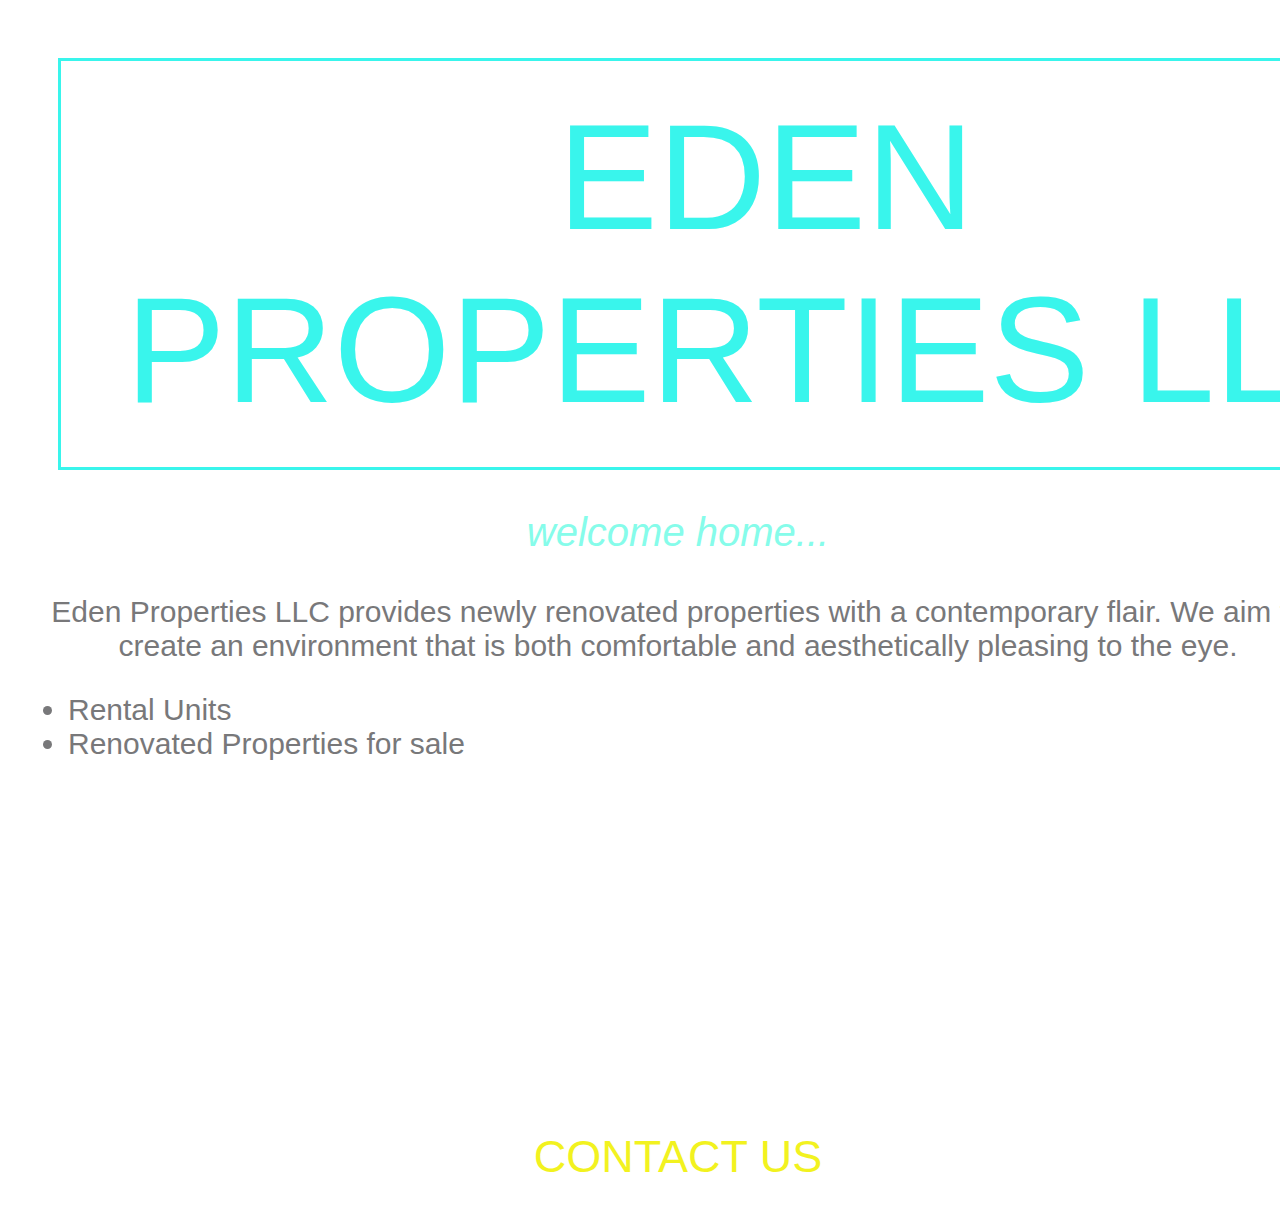
==== index.html @ 0a655ffe "Changed CSS folder name" ====
<!DOCTYPE html>
	<html>
	<head>
		<title>Eden Properties LLC</title>
		<link rel="stylesheet" type="text/css" href="css/main.css">
	</head>
	
	<body>
	<div class="wrapper">
		
		<h1 id="header">EDEN PROPERTIES LLC</h1>
		<h2 id="slogan">welcome home...
		</h2>

		<p id="main">Eden Properties LLC provides newly renovated properties with a contemporary flair. We aim to create an environment that is both comfortable and aesthetically pleasing to the eye. </p>

		<ul>
		<li>Rental Units</li>
		<li>Renovated Properties for sale</li>
		</ul>

		</p>
		<br>
		<br>
		<br>
		<br>
		<br>
		<br>
		<br>
		<br>
		<br>
		<br>

		<a href="mailto:danielletevans@gmail.com">Contact us</a>
		</div>

		</div>
		</body>
	</html>
---- css/main.css ----
body {
		background: url("../images/living room wide shot.jpg");
		background-size: cover;
		font-size: 30px;
		font-family: "Helvetica Neue", sans-serif;
		font-weight:200;
		text-decoration:none;
		text-align:center;
	}

		.wrapper	{
			width:1300px;
			margin:0 auto;
			padding:20px;
			text-align:center;
	}
	
		#header	{font-size:150px;
			font-weight:100;
			color: rgba(7,242,231,0.8);
			background: rgba(255,255,255,0.1);
			margin: 0;
			text-align:center;
			padding:30px;
			margin:30px;
			width:1350px;
			font-family: "Helvetica Neue", sans-serif;
			border-style:solid;
			}

		h2	{
			font-size:40px;
			color:#86fcea;
			font-weight:200;
			text-transform:lowercase;
			margin:0 auto;
			padding:10px;
			text-align:center;
	}

		p 	{
			margin:20 auto;
			text-align:center;
			color:#78787A;
	}

		#slogan	{
			font-style: italic;
			text-align:center;
	}

		ul	{
			text-align:left;
			margin:0 auto;
			text-indent:0px;
			text-align:left;
			color:#78787A;
		}
	
		a	{
			color:#F2F21F;
			text-decoration:none;
			font-size:45px;
			padding:20px;
			text-transform:uppercase;
		}

		a:hover	{
			font-size:45px;
			color:#F2F21F;
			border:#F2F21F solid 4px;
			text-decoration:none;
			padding:20px;
		}
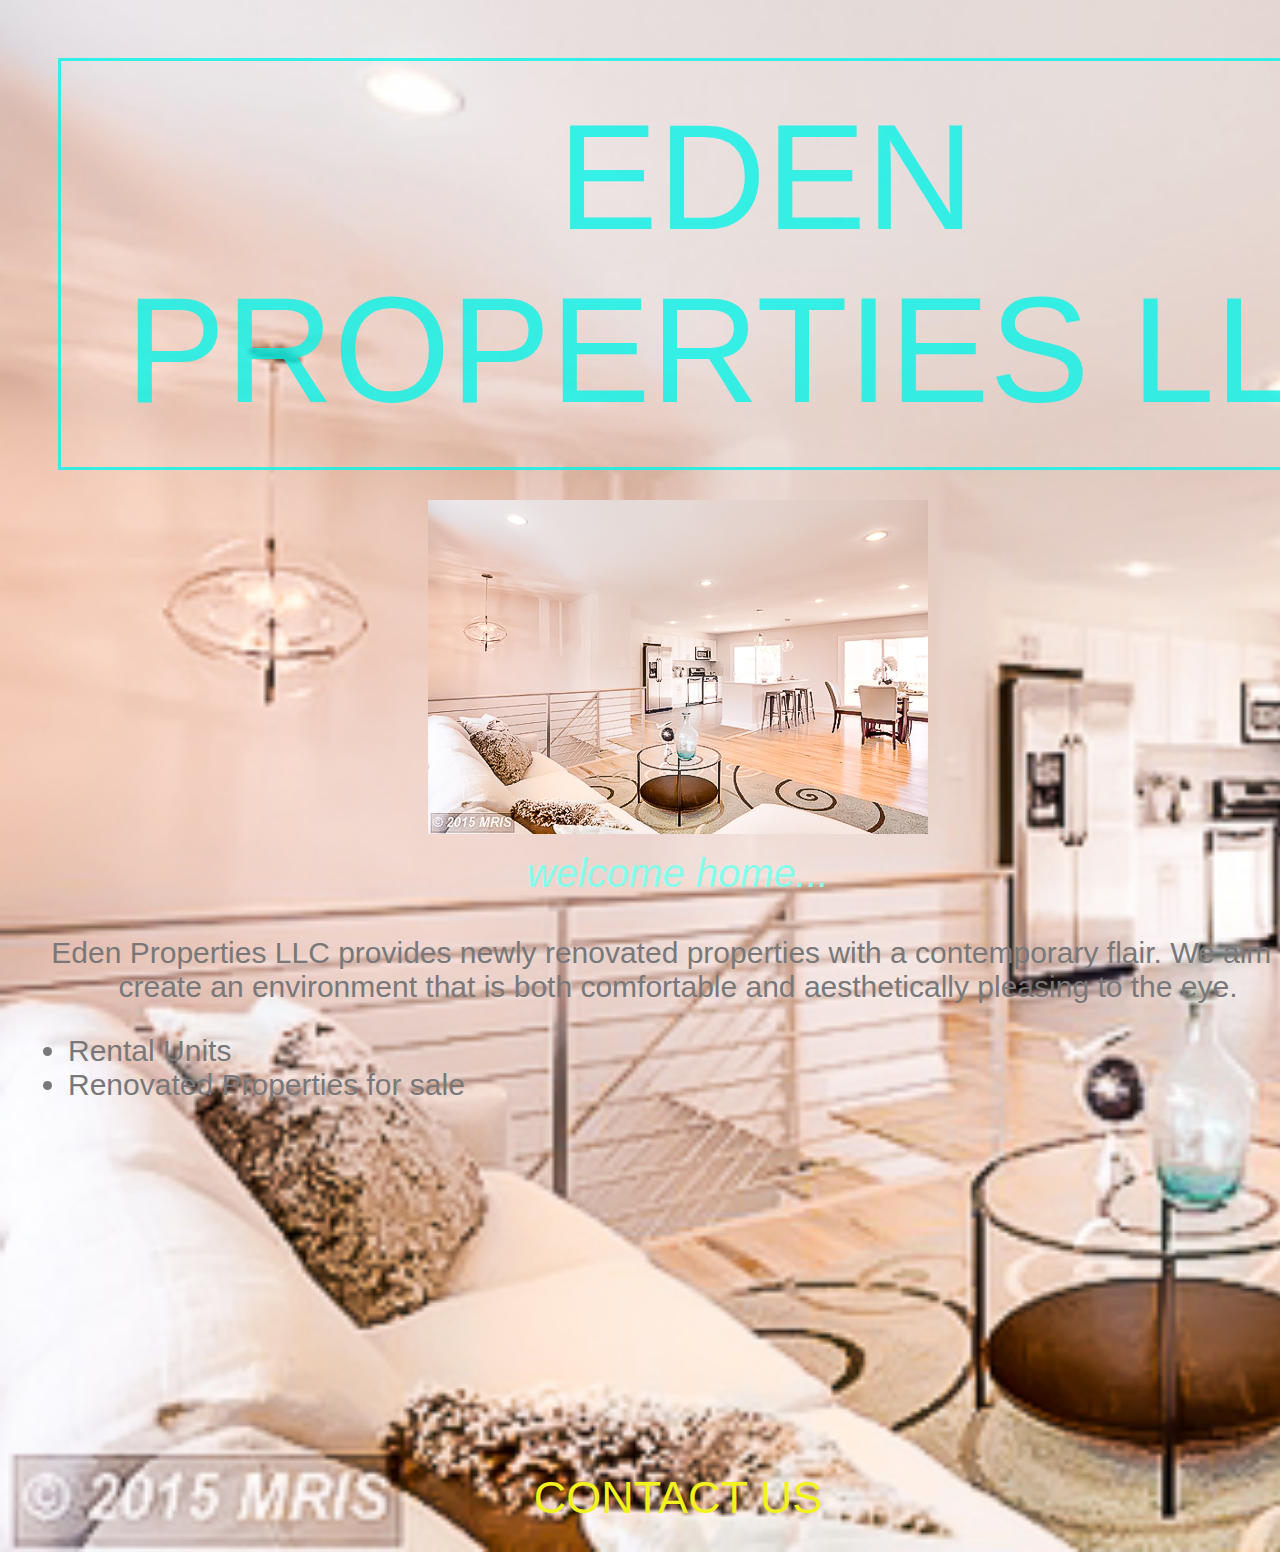
==== commit e2429cec: "Added URL into HTML page" ====
--- a/index.html
+++ b/index.html
@@ -9,6 +9,7 @@
 	<div class="wrapper">
 		
 		<h1 id="header">EDEN PROPERTIES LLC</h1>
+		<img src="images/livingroomwideshot.jpg" alt="Picture of Living Room" "alt="Living Room of House on the Market">
 		<h2 id="slogan">welcome home...
 		</h2>
 
--- a/css/main.css
+++ b/css/main.css
@@ -1,5 +1,5 @@
 	body {
-		background: url("../images/living room wide shot.jpg");
+		background: url("../images/livingroomwideshot.jpg");
 		background-size: cover;
 		font-size: 30px;
 		font-family: "Helvetica Neue", sans-serif;
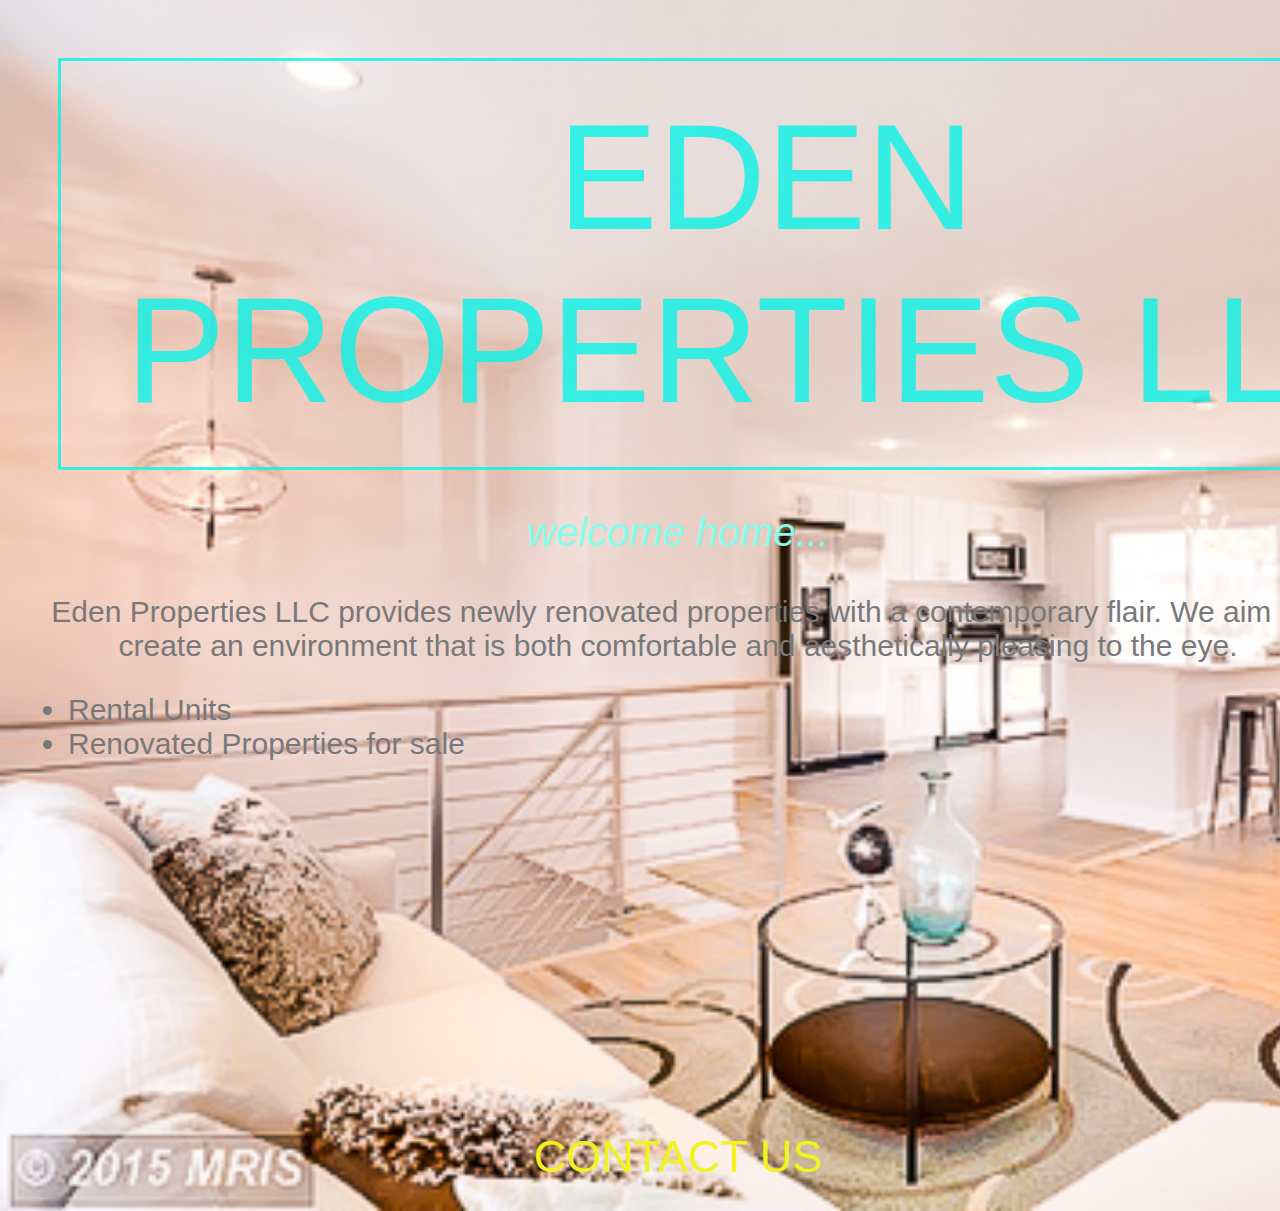
==== commit 119722cd: "Removed ing src from HTML page" ====
--- a/index.html
+++ b/index.html
@@ -9,7 +9,6 @@
 	<div class="wrapper">
 		
 		<h1 id="header">EDEN PROPERTIES LLC</h1>
-		<img src="images/livingroomwideshot.jpg" alt="Picture of Living Room" "alt="Living Room of House on the Market">
 		<h2 id="slogan">welcome home...
 		</h2>
 
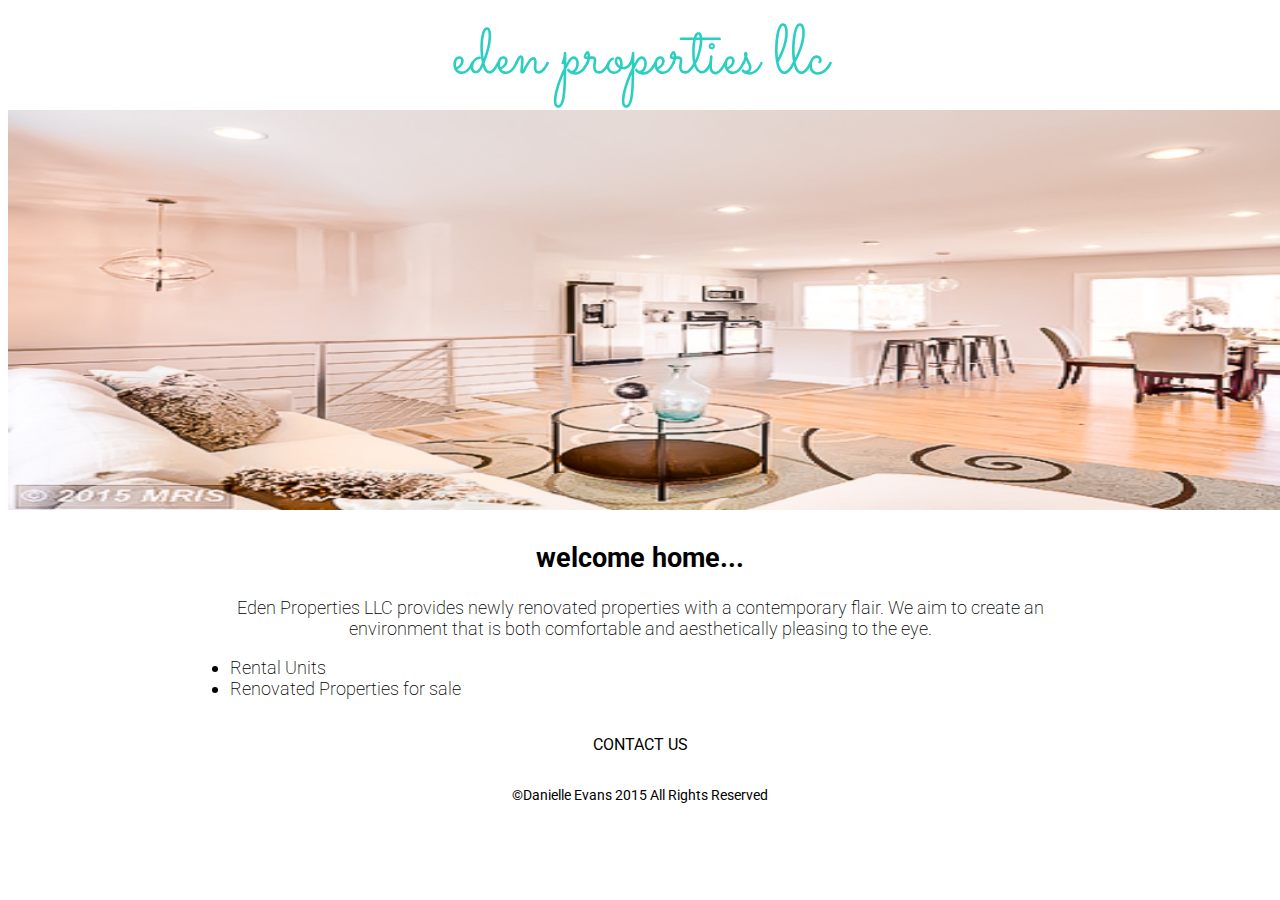
==== commit 2262c4f8: "font styling in css" ====
--- a/index.html
+++ b/index.html
@@ -1,39 +1,32 @@
 	<!DOCTYPE html>
 	<html>
-	<head>
+	<head class="header">
 		<title>Eden Properties LLC</title>
-		<link rel="stylesheet" type="text/css" href="css/main.css">
-	</head>
+		<link rel="stylesheet" type="text/css" href="css/styles.css">
+		<link href='http://fonts.googleapis.com/css?family=Sacramento' rel='stylesheet' type='text/css'>
+		<link href='http://fonts.googleapis.com/css?family=Roboto' rel='stylesheet' type='text/css'>
+		</head>
 	
 	<body>
-	<div class="wrapper">
+		<h1>Eden Properties LLC</h1>
+		<header class="image"></header>
 		
-		<h1 id="header">EDEN PROPERTIES LLC</h1>
-		<h2 id="slogan">welcome home...
-		</h2>
+		<div class="copy">
+		<h2 id="slogan">welcome home...</h2>
+		<p>Eden Properties LLC provides newly renovated properties with a contemporary flair. We aim to create an environment that is both comfortable and aesthetically pleasing to the eye.
 
-		<p id="main">Eden Properties LLC provides newly renovated properties with a contemporary flair. We aim to create an environment that is both comfortable and aesthetically pleasing to the eye. </p>
-
-		<ul>
+		<ul class="main">
 		<li>Rental Units</li>
 		<li>Renovated Properties for sale</li>
 		</ul>
+		</div>
+		</p>
 
-		</p>
+		<a href="mailto:danielletevans@gmail.com">Contact us</a>
+		
 		<br>
 		<br>
-		<br>
-		<br>
-		<br>
-		<br>
-		<br>
-		<br>
-		<br>
-		<br>
+		<p id="footer">&copy;Danielle Evans 2015 All Rights Reserved</p>
+		</body>
 
-		<a href="mailto:danielletevans@gmail.com">Contact us</a>
-		</div>
-
-		</div>
-		</body>
 	</html>
--- a/css/styles.css
+++ b/css/styles.css
@@ -0,0 +1,74 @@
+	body {
+		color:#000;
+		font-family: 'Roboto', sans-serif;
+		text-align:center;
+		}
+
+	h1 	{
+			margin:0px;
+			padding:0px;
+			font-size:70px;
+			font-weight:200;
+			color:#2bcfc2;
+			font-family: 'Sacramento', serif;
+			text-transform: lowercase;
+			text-align:center;
+			background:#fff;
+			width:100%;
+			height:100%;
+		}
+		header.image	{
+			background:url('../images/livingroom.jpg');
+			background-size:1300px 400px;
+			background-repeat: no-repeat;
+    		width: 1300px;
+    		height: 400px;
+		}
+	.copy	{
+		font-size:16px;
+		font-weight:800px;
+		text-align: center;
+		padding: 10px;
+		width: 900px;
+		background-color: rgba(255,255,255,0.6);
+		margin: auto;
+		font-family: 'Roboto', sans-serif;
+		color:#000;
+		font-size:18px;
+		font-weight:200;
+	}
+
+		ul.main	{
+			text-align:left;
+			margin:10px auto;
+			text-indent:0px;
+			text-align:left;
+			}
+	
+		img { display: block;
+    		margin-left:0px;
+   			margin-right:0px;
+			}
+
+		a	{
+			color:#000;
+			text-decoration:none;
+			font-size:16px;
+			padding:10px;
+			text-transform:uppercase;
+			font-family: 'Roboto', sans-serif;
+		}
+
+		a:hover	{
+			font-size:16px;
+			color:#000;
+			border:#000 solid 2px;
+			text-decoration:none;
+			padding:10px;
+			font-family: 'Roboto', sans-serif;
+		}
+		p#footer	{
+			font-size:14px;
+			font-family: 'Roboto', sans-serif;
+			color:#000;
+		}
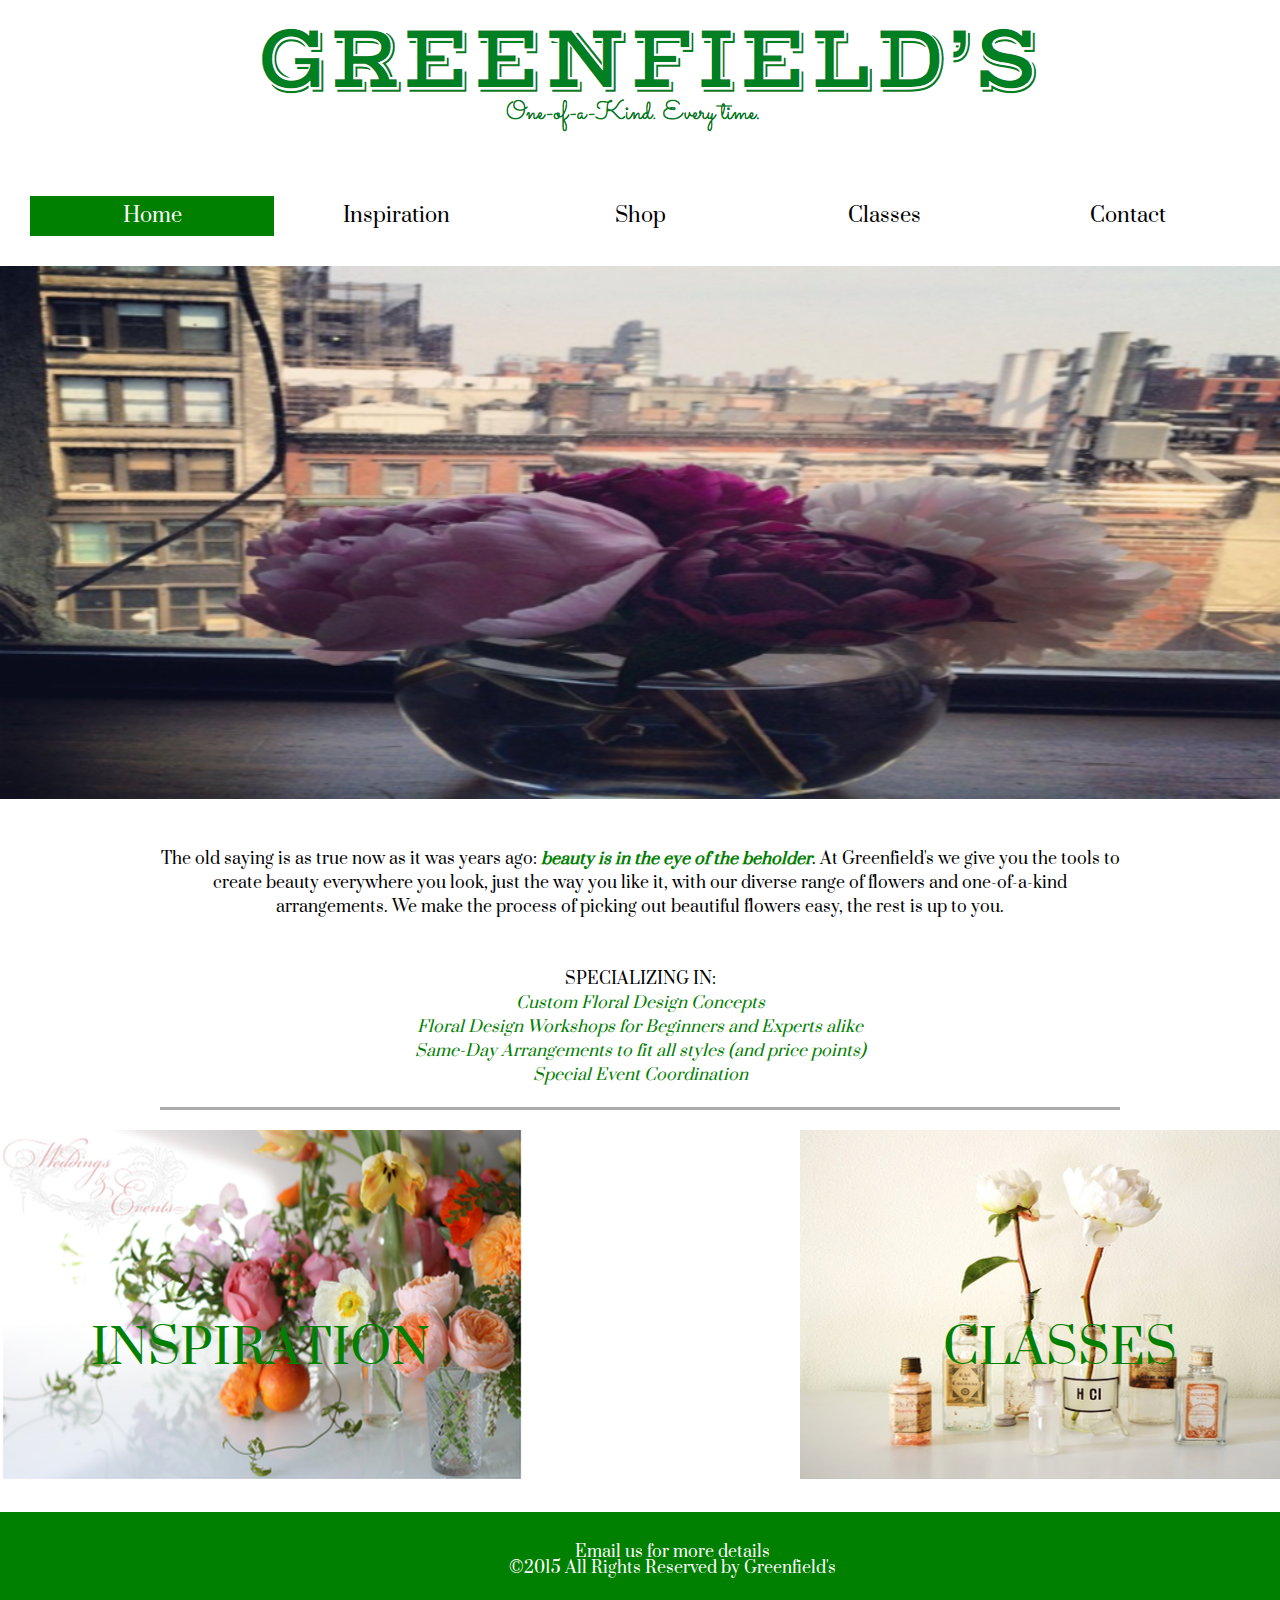
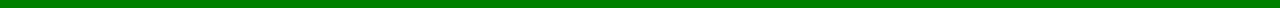
==== commit c2838b19: "unit 6 client project  - Greenfields" ====
--- a/index.html
+++ b/index.html
@@ -1,32 +1,76 @@
-	<!DOCTYPE html>
-	<html>
-	<head class="header">
-		<title>Eden Properties LLC</title>
+<!DOCTYPE html5>
+<html>
+	<head>
+		<title>Greenfield's Florist</title>
+		<link rel="stylesheet" type="text/css" href="css/reset.css">
 		<link rel="stylesheet" type="text/css" href="css/styles.css">
-		<link href='http://fonts.googleapis.com/css?family=Sacramento' rel='stylesheet' type='text/css'>
-		<link href='http://fonts.googleapis.com/css?family=Roboto' rel='stylesheet' type='text/css'>
-		</head>
+		<link href='http://fonts.googleapis.com/css?family=Prata' rel='stylesheet' type='text/css'>
+	</head>
+
+	<body>
+		<div="wrapper">
+			<header>
+				<h1>Greenfield's</h1>
+
+				<div class="left">
+				<a class="mainimage" href="index.html"><img src="images/greenfieldslogo.png" title="logo" alt="Greenfield's Logo"></a>
+				</div>
 	
-	<body>
-		<h1>Eden Properties LLC</h1>
-		<header class="image"></header>
-		
-		<div class="copy">
-		<h2 id="slogan">welcome home...</h2>
-		<p>Eden Properties LLC provides newly renovated properties with a contemporary flair. We aim to create an environment that is both comfortable and aesthetically pleasing to the eye.
+				<nav>
+					<ul>
+						<li><a href="index.html" class="on">Home</a></li>
+						<li><a href="inspiration.html">Inspiration</a></li>
+						<li><a href="shop.html">Shop</a></li>
+						<li><a href="classes.html">Classes</a></li>
+						<li><a href="contact.html">Contact</a></li>
+					</ul>
+				</nav>
+				</header>
+				<br>
+				<div class="image1">
+				<img src="images/flowerheader1.png" alt="bouquet in vase" title="Greenfield's Floral Bouquet">
+				</div>
+				<br>
+			
 
-		<ul class="main">
-		<li>Rental Units</li>
-		<li>Renovated Properties for sale</li>
-		</ul>
+			<div class="content">
+			
+				<p>
+				The old saying is as true now as it was years ago: <span class="italics">beauty is in the eye of the beholder</span>. At Greenfield's we give you the tools to create beauty everywhere you look, just the way you like it, with our diverse range of flowers and one-of-a-kind arrangements. We make the process of picking out beautiful flowers easy, the rest is up to you.
+				</p>
+				<br>
+				<br>
+				<p>
+				SPECIALIZING IN:
+				</p>
+				<ul class="services">
+					<li>Custom Floral Design Concepts</li>
+					<li>Floral Design Workshops for Beginners and Experts alike</li>
+					<li>Same-Day Arrangements to fit all styles (and price points)</li>
+					<li>Special Event Coordination</li>
+				</ul>
+			</div>
+
+			<div class="links">
+				<div class="column1">
+					<a href="inspiration.html">
+					<img class="floral" src="images/floralbouquet.png">
+						<h2>INSPIRATION</h2></a>
+					</a>
+				</div>
+
+				<div class="column2">
+					<a href="classes.html"><img class="floral" src="images/flowers.png" />
+						<h2>CLASSES</h2></a>
+				</div>
+			</div>
+
+			<footer>
+				<p><a href="mailto:Suzanne.Cadden@gmail.com?Subject=Greenfield's sounds great, tell me more!">Email us</a> for more details</p>
+				<p>&copy;2015 All Rights Reserved by Greenfield's</p>
+			</footer>
+			
 		</div>
-		</p>
 
-		<a href="mailto:danielletevans@gmail.com">Contact us</a>
-		
-		<br>
-		<br>
-		<p id="footer">&copy;Danielle Evans 2015 All Rights Reserved</p>
-		</body>
-
-	</html>
+</body>
+</html>--- a/css/styles.css
+++ b/css/styles.css
@@ -1,74 +1,233 @@
-	body {
-		color:#000;
-		font-family: 'Roboto', sans-serif;
-		text-align:center;
-		}
-
-	h1 	{
-			margin:0px;
-			padding:0px;
-			font-size:70px;
-			font-weight:200;
-			color:#2bcfc2;
-			font-family: 'Sacramento', serif;
-			text-transform: lowercase;
-			text-align:center;
-			background:#fff;
-			width:100%;
-			height:100%;
-		}
-		header.image	{
-			background:url('../images/livingroom.jpg');
-			background-size:1300px 400px;
-			background-repeat: no-repeat;
-    		width: 1300px;
-    		height: 400px;
-		}
-	.copy	{
-		font-size:16px;
-		font-weight:800px;
-		text-align: center;
-		padding: 10px;
-		width: 900px;
-		background-color: rgba(255,255,255,0.6);
-		margin: auto;
-		font-family: 'Roboto', sans-serif;
-		color:#000;
-		font-size:18px;
-		font-weight:200;
-	}
-
-		ul.main	{
-			text-align:left;
-			margin:10px auto;
-			text-indent:0px;
-			text-align:left;
-			}
+*	{
+	margin: 0;
+	padding: 0;
+}
+
+.wrapper	{
+	width: 960px;
+	max-width: 960px;
+	margin:0 auto;
+	padding:0;
+}
+
+body	{
+	background-color: #fff;
+}
+
+header	{
 	
-		img { display: block;
-    		margin-left:0px;
-   			margin-right:0px;
-			}
-
-		a	{
-			color:#000;
-			text-decoration:none;
-			font-size:16px;
-			padding:10px;
-			text-transform:uppercase;
-			font-family: 'Roboto', sans-serif;
-		}
-
-		a:hover	{
-			font-size:16px;
-			color:#000;
-			border:#000 solid 2px;
-			text-decoration:none;
-			padding:10px;
-			font-family: 'Roboto', sans-serif;
-		}
-		p#footer	{
-			font-size:14px;
-			font-family: 'Roboto', sans-serif;
-			color:#000;
-		}
+}
+
+h1	{
+	text-indent: -9999px;
+}
+
+.left	{
+	text-align:center;
+}
+
+a.mainimage	{
+	clear:both;
+	background: center;
+	margin:0 auto;
+}
+
+nav	{
+	/*clear: both */
+	width:100%;
+	background-color:#fff;
+	font-family: 'Prata', serif;
+	font-size: 1.25em;
+	padding:1.5em;
+	display:inline-block;
+	margin:auto;
+	float: left;
+
+}
+
+nav a	{
+	background-color:#fff;
+	color:#000;
+	text-decoration: none;
+	text-align:center;
+	display:block;
+	padding:10 10;
+	width: 17.5%;
+	float: left;
+}
+
+nav a:hover	{
+	background-color:green;
+	color:#fff;
+	padding:10 10;
+}
+
+a.on	{
+	background-color:green;
+	color:#fff;
+	padding:10 10;
+}
+
+.image1	img {
+	width: 100%;
+	display: block;
+	margin: 0 auto;
+	padding:0;
+	max-width:100%;
+}
+
+.content	{
+	clear:both;
+	font-family: 'Prata', serif;
+	padding:0;
+	margin: 0 auto;
+	line-height:1.5em;
+	width:960px;
+	text-align:center;
+	display:block;
+	margin:2em auto;
+	font-weight:400;
+	border-bottom: solid #aaa;
+	margin-bottom: 20px;
+	padding-bottom: 20px;
+}
+
+.italics	{
+	font-style:italic;
+	font-weight:700;
+	color:green;
+}
+
+.services 	{
+	font-style:italic;
+	color:green;
+}
+
+div.links	{
+	width:100%;
+}
+
+.column1	{
+	float:left;
+	display:block;
+	width:480px;
+	margin:0 0 2em 0;
+	max-width: 480px;
+	height:350px;
+	position:relative;
+}
+
+h2	{
+	position:absolute;
+	top:50%;
+	left:0;
+	width:100%;
+	color: green;
+	font-family: 'Prata', serif;
+	text-decoration: none;
+	text-align: center;
+	padding: 20;
+	font-size:3em;
+}
+
+.floral:hover	{
+	opacity:.3;
+}
+
+.column2	{
+	position: relative;
+	float: right;
+	display:block;
+	width:480px;
+	margin:0 0 2em 0;
+	max-width:480px;
+}
+
+footer	{
+	color: #fff;
+	clear:both;
+	background-color:green;
+	display:block;
+	width:100%;
+	padding:2em;
+	margin:0;
+	text-align:center;
+	font-family: 'Prata', serif;
+	font-size: 1em;
+}
+
+footer a 	{
+	text-decoration: none;
+	color: #fff;
+}
+footer a:hover	{
+	color:#aaa;
+}
+
+.inspirationpics	{
+	width:100%;
+}
+
+.pictures	{
+	width:960px;
+}
+
+.number1	{
+	width:320px;
+	float:left;
+	padding:0;
+}
+
+.number2	{
+	width:320px;
+	float:left;
+	padding:0;
+}
+
+.number3	{
+	width:320px;
+	float:left;
+	padding:0;
+}
+.pictures2	{
+	width:960px;
+}
+
+.number4	{
+	width:320px;
+	float:left;
+	padding:0;
+}
+
+.number5	{
+	width:320px;
+	float:left;
+	padding:0;
+}
+
+.number6	{
+	width:320px;
+	float:left;
+	padding:0;
+}
+.pictures3	{
+	width:960px;
+}
+
+.number7	{
+	width:320px;
+	float:left;
+	padding:0;
+}
+
+.number8	{
+	width:320px;
+	float:left;
+	padding:0;
+}
+
+.number9	{
+	width:320px;
+	float:left;
+	padding:0;
+}
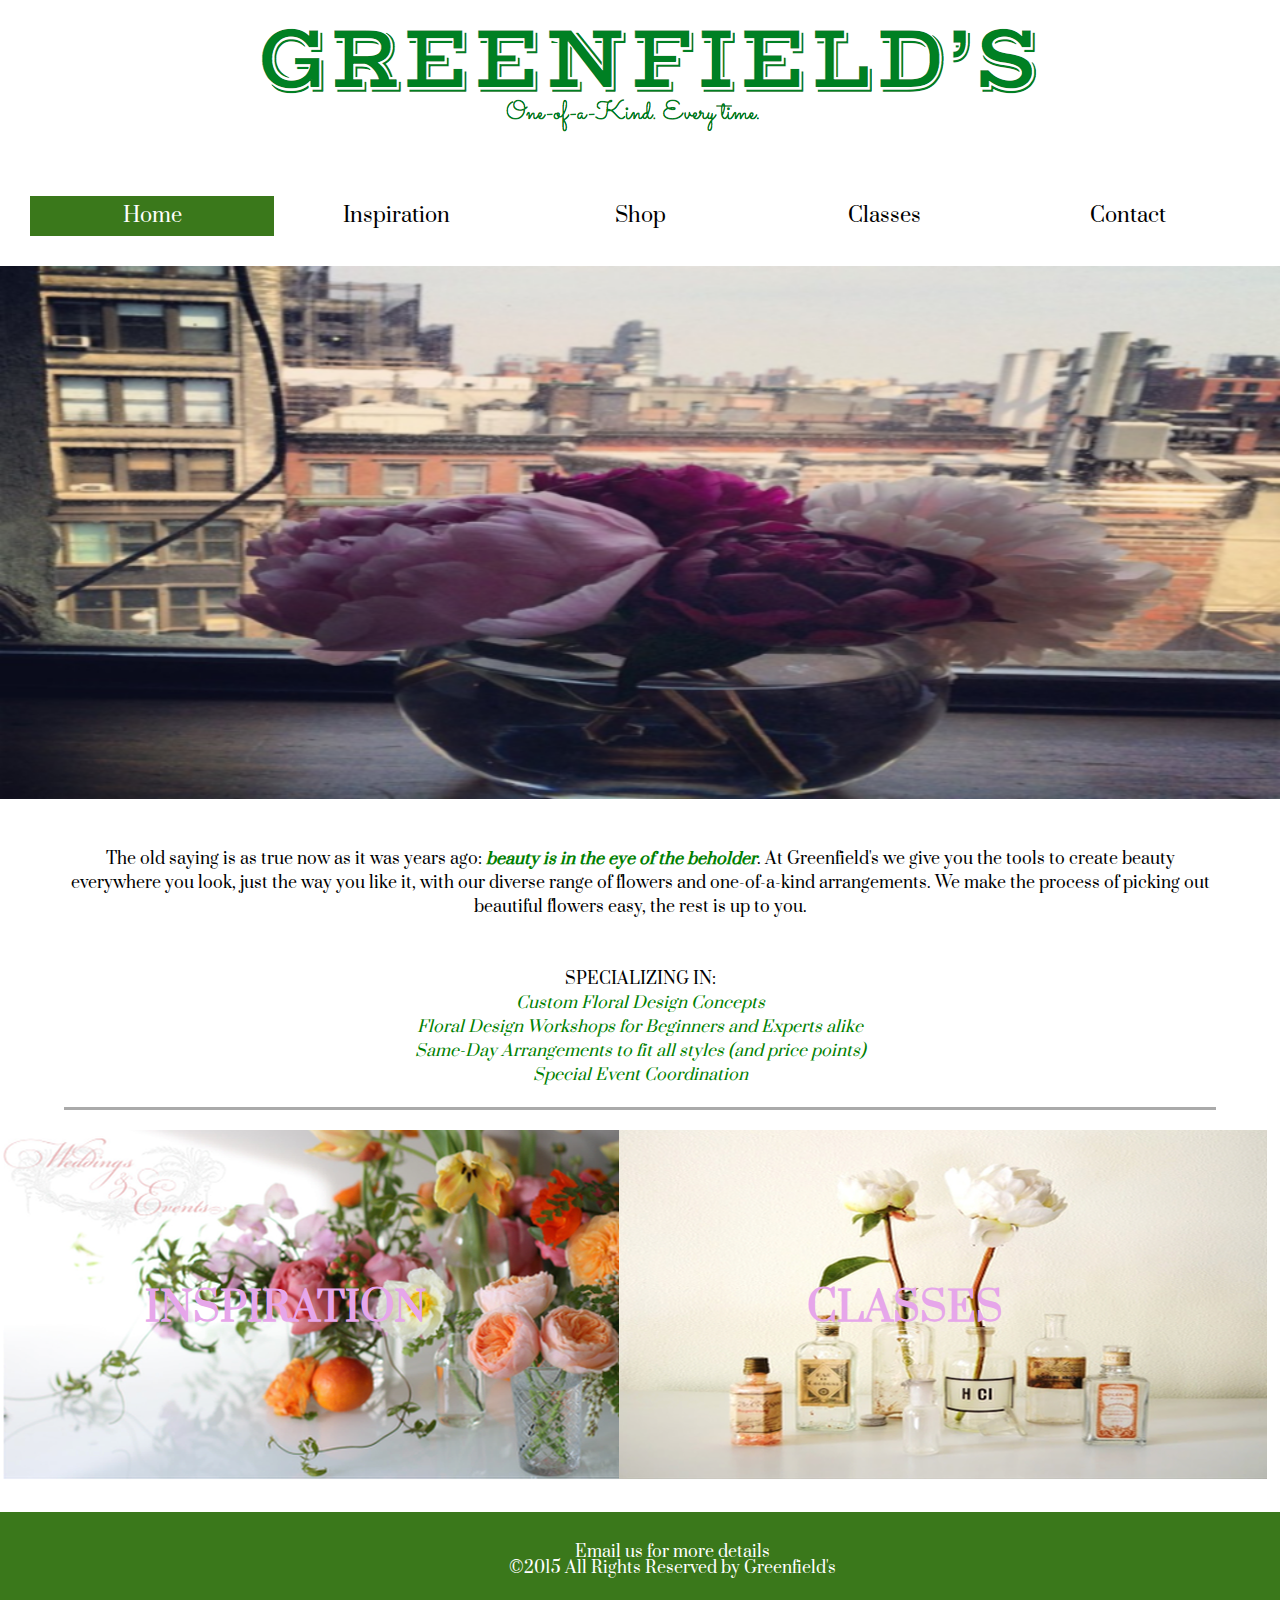
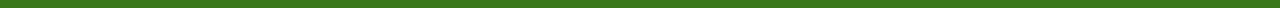
==== commit bb58d7b5: "tweaked css stylings" ====
--- a/index.html
+++ b/index.html
@@ -7,7 +7,7 @@
 		<link href='http://fonts.googleapis.com/css?family=Prata' rel='stylesheet' type='text/css'>
 	</head>
 
-	<body>
+	<body id="home">
 		<div="wrapper">
 			<header>
 				<h1>Greenfield's</h1>
--- a/css/styles.css
+++ b/css/styles.css
@@ -4,7 +4,7 @@
 }
 
 .wrapper	{
-	width: 960px;
+	width: 100%;
 	max-width: 960px;
 	margin:0 auto;
 	padding:0;
@@ -12,10 +12,6 @@
 
 body	{
 	background-color: #fff;
-}
-
-header	{
-	
 }
 
 h1	{
@@ -57,13 +53,14 @@
 }
 
 nav a:hover	{
-	background-color:green;
+	background-color:#3a781b;
 	color:#fff;
 	padding:10 10;
 }
 
+
 a.on	{
-	background-color:green;
+	background-color:#3a781b;
 	color:#fff;
 	padding:10 10;
 }
@@ -82,12 +79,13 @@
 	padding:0;
 	margin: 0 auto;
 	line-height:1.5em;
-	width:960px;
+	width:90%;
 	text-align:center;
 	display:block;
 	margin:2em auto;
 	font-weight:400;
 	border-bottom: solid #aaa;
+	border-length: 1200px;
 	margin-bottom: 20px;
 	padding-bottom: 20px;
 }
@@ -103,50 +101,55 @@
 	color:green;
 }
 
-div.links	{
-	width:100%;
+.links	{
+	width:93%;
 }
 
 .column1	{
-	float:left;
-	display:block;
-	width:480px;
+	position:relative;
+	float:left;
+	display:block;
+	width:48%;
 	margin:0 0 2em 0;
-	max-width: 480px;
-	height:350px;
-	position:relative;
-}
-
-h2	{
-	position:absolute;
-	top:50%;
-	left:0;
-	width:100%;
-	color: green;
-	font-family: 'Prata', serif;
-	text-decoration: none;
-	text-align: center;
-	padding: 20;
-	font-size:3em;
-}
-
-.floral:hover	{
-	opacity:.3;
+	background-color: #fff;
+    opacity: 1;
+    filter: alpha(opacity=90);
 }
 
 .column2	{
 	position: relative;
 	float: right;
 	display:block;
-	width:480px;
+	width:48%;
 	margin:0 0 2em 0;
-	max-width:480px;
+	background-color: #fff;
+    opacity: 1;
+    filter: alpha(opacity=90);
+}
+
+h2	{
+	position:absolute;
+	top:45%;
+	left:0;
+	right:0;
+	width:100%;
+	color: #e6a6ea;
+	font-family: 'Prata', serif;
+	display: table;
+	text-align: center;
+	font-size:2.5em;
+	font-weight:900;
+}
+
+.floral:hover	{
+	opacity:.3;
+	background-color: #aaa;
 }
 
 footer	{
 	color: #fff;
 	clear:both;
-	background-color:green;
+	background-color:#3a781b;
 	display:block;
 	width:100%;
 	padding:2em;
@@ -161,73 +164,101 @@
 	color: #fff;
 }
 footer a:hover	{
-	color:#aaa;
+	color:#e6a6ea;
 }
 
 .inspirationpics	{
-	width:100%;
+	width:1200px;
+	clear:both;
+	display:block;
+	margin:30 auto;
+	padding:0 30;
+}
+
+.number1:hover, 
+.number2:hover, 
+.number3:hover, 
+.number4:hover,
+.number5:hover,
+.number6:hover,
+.number7:hover,
+.number8:hover,
+.number9:hover	{
+	opacity:.3;
+	background-color: #aaa;
 }
 
 .pictures	{
-	width:960px;
+	width:1176px;
 }
 
 .number1	{
-	width:320px;
+	width:392px;
 	float:left;
 	padding:0;
 }
 
 .number2	{
-	width:320px;
+	width:392px;
 	float:left;
 	padding:0;
 }
 
 .number3	{
-	width:320px;
+	width:392px;
 	float:left;
 	padding:0;
 }
 .pictures2	{
-	width:960px;
+	width:1176px;
 }
 
 .number4	{
-	width:320px;
+	width:392px;
 	float:left;
 	padding:0;
 }
 
 .number5	{
-	width:320px;
+	width:392px;
 	float:left;
 	padding:0;
 }
 
 .number6	{
-	width:320px;
+	width:392px;
 	float:left;
 	padding:0;
 }
 .pictures3	{
-	width:960px;
+	width:1176px;
 }
 
 .number7	{
-	width:320px;
+	width:392px;
 	float:left;
 	padding:0;
 }
 
 .number8	{
-	width:320px;
+	width:392px;
 	float:left;
 	padding:0;
 }
 
 .number9	{
-	width:320px;
-	float:left;
-	padding:0;
-}
+	width:392px;
+	float:left;
+	padding:0;
+}
+
+.copy	{
+	clear:both;
+	width:950px;
+	text-align:center;
+	display:block;
+	padding: 20;
+	margin: 20;
+	line-height:1.5em;
+	margin:10 auto;
+}
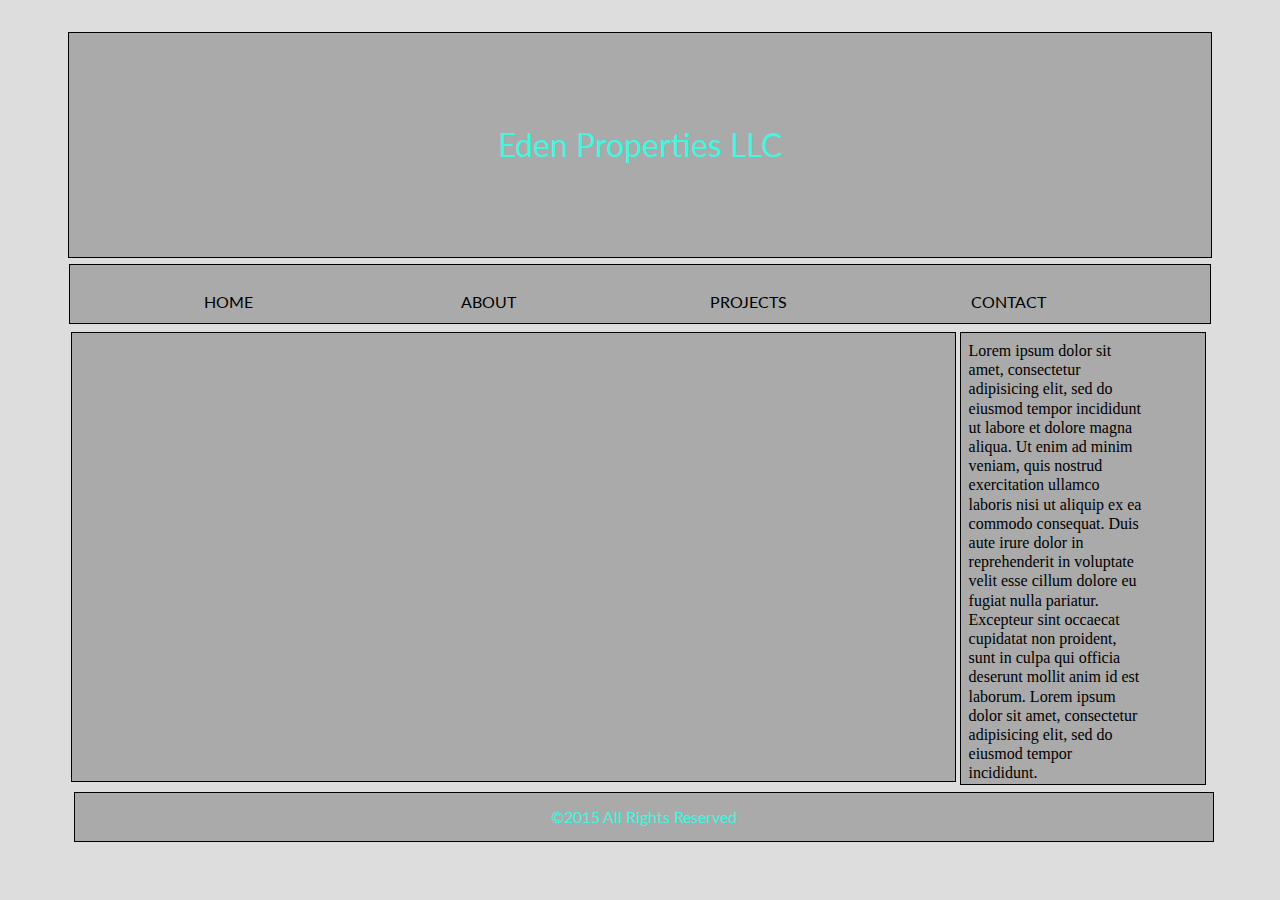
==== commit cb23a7c1: "unit7 wireframes and code" ====
--- a/index.html
+++ b/index.html
@@ -1,76 +1,73 @@
 <!DOCTYPE html5>
 <html>
-	<head>
-		<title>Greenfield's Florist</title>
-		<link rel="stylesheet" type="text/css" href="css/reset.css">
-		<link rel="stylesheet" type="text/css" href="css/styles.css">
-		<link href='http://fonts.googleapis.com/css?family=Prata' rel='stylesheet' type='text/css'>
-	</head>
 
-	<body id="home">
-		<div="wrapper">
-			<header>
-				<h1>Greenfield's</h1>
+<head>
+	<title>EDEN PROPERTIES LLC</title>
+	<link rel="stylesheet" type="text/css" href="css/styles.css">
+	<link rel="stylesheet" type="text/css" href="css/reset.css">
+	<link href='http://fonts.googleapis.com/css?family=Lato:100,300,400,700,900,100italic,300italic,400italic,700italic,900italic' rel='stylesheet' type='text/css'>
+</head>
 
-				<div class="left">
-				<a class="mainimage" href="index.html"><img src="images/greenfieldslogo.png" title="logo" alt="Greenfield's Logo"></a>
-				</div>
-	
-				<nav>
-					<ul>
-						<li><a href="index.html" class="on">Home</a></li>
-						<li><a href="inspiration.html">Inspiration</a></li>
-						<li><a href="shop.html">Shop</a></li>
-						<li><a href="classes.html">Classes</a></li>
-						<li><a href="contact.html">Contact</a></li>
-					</ul>
-				</nav>
-				</header>
-				<br>
-				<div class="image1">
-				<img src="images/flowerheader1.png" alt="bouquet in vase" title="Greenfield's Floral Bouquet">
-				</div>
-				<br>
-			
+<body>
+	<div class="wrapper">
+		<div class="header">
+			<div class="h1">Eden Properties LLC</div>
+		</div>
+		<div class="nav">
+			<ul>
+				<li>HOME</li>
+				<li>ABOUT</li>
+				<li>PROJECTS</li>
+				<li>CONTACT</li>
+			</ul>
+		</div>
 
+		<div class="main">
 			<div class="content">
-			
-				<p>
-				The old saying is as true now as it was years ago: <span class="italics">beauty is in the eye of the beholder</span>. At Greenfield's we give you the tools to create beauty everywhere you look, just the way you like it, with our diverse range of flowers and one-of-a-kind arrangements. We make the process of picking out beautiful flowers easy, the rest is up to you.
-				</p>
-				<br>
-				<br>
-				<p>
-				SPECIALIZING IN:
-				</p>
-				<ul class="services">
-					<li>Custom Floral Design Concepts</li>
-					<li>Floral Design Workshops for Beginners and Experts alike</li>
-					<li>Same-Day Arrangements to fit all styles (and price points)</li>
-					<li>Special Event Coordination</li>
-				</ul>
-			</div>
+			<br>
+			<br>
+			<br>
+			<br>
+			<br>
+			<br>
+			<br>
+			<br>
+			<br>
+			<br>
+			<br>
+			<br>
+			<br>
+			<br>
+			<br>
+			<br>
+			<br>
+			<br>
+			<br>
+			<br>
+			<br>
+			<br>
+			<br>
+			<br>
+			<br>
+			<br>
+			<br>
+			</p>
+		</div>
 
-			<div class="links">
-				<div class="column1">
-					<a href="inspiration.html">
-					<img class="floral" src="images/floralbouquet.png">
-						<h2>INSPIRATION</h2></a>
-					</a>
-				</div>
+		<div class="aside"><p>Lorem ipsum dolor sit amet, consectetur adipisicing elit, sed do eiusmod
+		tempor incididunt ut labore et dolore magna aliqua. Ut enim ad minim veniam,
+		quis nostrud exercitation ullamco laboris nisi ut aliquip ex ea commodo
+		consequat. Duis aute irure dolor in reprehenderit in voluptate velit esse
+		cillum dolore eu fugiat nulla pariatur. Excepteur sint occaecat cupidatat non
+		proident, sunt in culpa qui officia deserunt mollit anim id est laborum.
+		Lorem ipsum dolor sit amet, consectetur adipisicing elit, sed do eiusmod
+		tempor incididunt.
+		</p>
+		</div>
+		</div>
 
-				<div class="column2">
-					<a href="classes.html"><img class="floral" src="images/flowers.png" />
-						<h2>CLASSES</h2></a>
-				</div>
-			</div>
-
-			<footer>
-				<p><a href="mailto:Suzanne.Cadden@gmail.com?Subject=Greenfield's sounds great, tell me more!">Email us</a> for more details</p>
-				<p>&copy;2015 All Rights Reserved by Greenfield's</p>
-			</footer>
-			
-		</div>
+		<div class="footer">&copy;2015 All Rights Reserved</div>
+	</div>
 
 </body>
 </html>--- a/css/styles.css
+++ b/css/styles.css
@@ -1,264 +1,97 @@
-*	{
-	margin: 0;
-	padding: 0;
+body	{
+	background-color: #ddd;
+	font-size:100%;
 }
 
 .wrapper	{
-	width: 100%;
-	max-width: 960px;
-	margin:0 auto;
-	padding:0;
+	width:91%;
+	margin: 2em auto;
 }
 
-body	{
-	background-color: #fff;
+.header	{
+	display: block;
+	width: 87%;
+	background-color: #aaa;
+	border:.05em solid #000;
+	margin: .2em auto;
+	padding: 2em;
+	font-family: 'Lato', sans-serif;
+	font-size: 2em;
 }
 
-h1	{
-	text-indent: -9999px;
+.h1	{
+	display: block;
+	text-align: center;
+	color: #43f6e0;
+	padding: 1em;
+	
 }
 
-.left	{
-	text-align:center;
+.nav	{
+	display: block;
+	width: 93%;
+	border: .1em solid black;
+	padding: 1.8em;
+	background-color: #aaa;
+	font-family: 'Lato', sans-serif;
+	margin: .2em auto;
 }
 
-a.mainimage	{
-	clear:both;
-	background: center;
-	margin:0 auto;
+li	{
+	width: 24%;
+	display: block;
+	float: left;
+	background-color: #aaa;
+	padding: 2em;
+	text-align: center;
 }
 
-nav	{
-	/*clear: both */
-	width:100%;
-	background-color:#fff;
-	font-family: 'Prata', serif;
-	font-size: 1.25em;
-	padding:1.5em;
-	display:inline-block;
-	margin:auto;
-	float: left;
-
-}
-
-nav a	{
-	background-color:#fff;
-	color:#000;
-	text-decoration: none;
-	text-align:center;
-	display:block;
-	padding:10 10;
-	width: 17.5%;
-	float: left;
-}
-
-nav a:hover	{
-	background-color:#3a781b;
-	color:#fff;
-	padding:10 10;
-}
-
-
-a.on	{
-	background-color:#3a781b;
-	color:#fff;
-	padding:10 10;
-}
-
-.image1	img {
-	width: 100%;
-	display: block;
-	margin: 0 auto;
-	padding:0;
-	max-width:100%;
+.main	{
+	clear: both;
+	width: 98%;
+	margin: .1 auto;
+	padding: .2em;
 }
 
 .content	{
-	clear:both;
-	font-family: 'Prata', serif;
-	padding:0;
-	margin: 0 auto;
-	line-height:1.5em;
-	width:90%;
-	text-align:center;
-	display:block;
-	margin:2em auto;
-	font-weight:400;
-	border-bottom: solid #aaa;
-	border-length: 1200px;
-	margin-bottom: 20px;
-	padding-bottom: 20px;
+	width: 76%;
+	float: left;
+	border: .1em solid #000;
+	padding: .5em;
+	background-color: #aaa;
+	margin: .1em .1em .1em .1em;
 }
 
-.italics	{
-	font-style:italic;
-	font-weight:700;
-	color:green;
+img src	{
+	width:20%;
 }
 
-.services 	{
-	font-style:italic;
-	color:green;
+.aside	{
+	width:20%;
+	float: left;
+	border: .1em solid #000;
+	padding: .5em .5em .1em .5em;
+	background-color: #aaa;
+	margin: .1em .1em .4em .1em;
+	line-height:1.2em;
 }
 
-.links	{
-	width:93%;
-}
-
-.column1	{
-	position:relative;
-	float:left;
-	display:block;
-	width:48%;
-	margin:0 0 2em 0;
-	background-color: #fff;
-    opacity: 1;
-    filter: alpha(opacity=90);
-}
-
-.column2	{
-	position: relative;
-	float: right;
-	display:block;
-	width:48%;
-	margin:0 0 2em 0;
-	background-color: #fff;
-    opacity: 1;
-    filter: alpha(opacity=90);
-}
-
-h2	{
-	position:absolute;
-	top:45%;
-	left:0;
-	right:0;
-	width:100%;
-	color: #e6a6ea;
-	font-family: 'Prata', serif;
-	display: table;
-	text-align: center;
-	font-size:2.5em;
-	font-weight:900;
-}
-
-.floral:hover	{
-	opacity:.3;
+p	{
+	width:76%;
+	font-family: 'Lato', sans-serif;
+	padding: 0;
 	background-color: #aaa;
 }
 
-footer	{
-	color: #fff;
-	clear:both;
-	background-color:#3a781b;
-	display:block;
-	width:100%;
-	padding:2em;
-	margin:0;
-	text-align:center;
-	font-family: 'Prata', serif;
-	font-size: 1em;
-}
-
-footer a 	{
-	text-decoration: none;
-	color: #fff;
-}
-footer a:hover	{
-	color:#e6a6ea;
-}
-
-.inspirationpics	{
-	width:1200px;
-	clear:both;
-	display:block;
-	margin:30 auto;
-	padding:0 30;
-}
-
-.number1:hover, 
-.number2:hover, 
-.number3:hover, 
-.number4:hover,
-.number5:hover,
-.number6:hover,
-.number7:hover,
-.number8:hover,
-.number9:hover	{
-	opacity:.3;
+.footer	{
+	clear: both;
+	width:95%;
+	text-align: center;
+	border:.1em solid #000;
 	background-color: #aaa;
-}
-
-.pictures	{
-	width:1176px;
-}
-
-.number1	{
-	width:392px;
-	float:left;
-	padding:0;
-}
-
-.number2	{
-	width:392px;
-	float:left;
-	padding:0;
-}
-
-.number3	{
-	width:392px;
-	float:left;
-	padding:0;
-}
-.pictures2	{
-	width:1176px;
-}
-
-.number4	{
-	width:392px;
-	float:left;
-	padding:0;
-}
-
-.number5	{
-	width:392px;
-	float:left;
-	padding:0;
-}
-
-.number6	{
-	width:392px;
-	float:left;
-	padding:0;
-}
-.pictures3	{
-	width:1176px;
-}
-
-.number7	{
-	width:392px;
-	float:left;
-	padding:0;
-}
-
-.number8	{
-	width:392px;
-	float:left;
-	padding:0;
-}
-
-.number9	{
-	width:392px;
-	float:left;
-	padding:0;
-}
-
-.copy	{
-	clear:both;
-	width:950px;
-	text-align:center;
-	display:block;
-	padding: 20;
-	margin: 20;
-	line-height:1.5em;
-	margin:10 auto;
-}
+	font-family: 'Lato', sans-serif;
+	margin: .1em .1em .1em 1em;
+	padding: 1em;
+	background-color: #aaa;
+	color: #43f6e0;
+}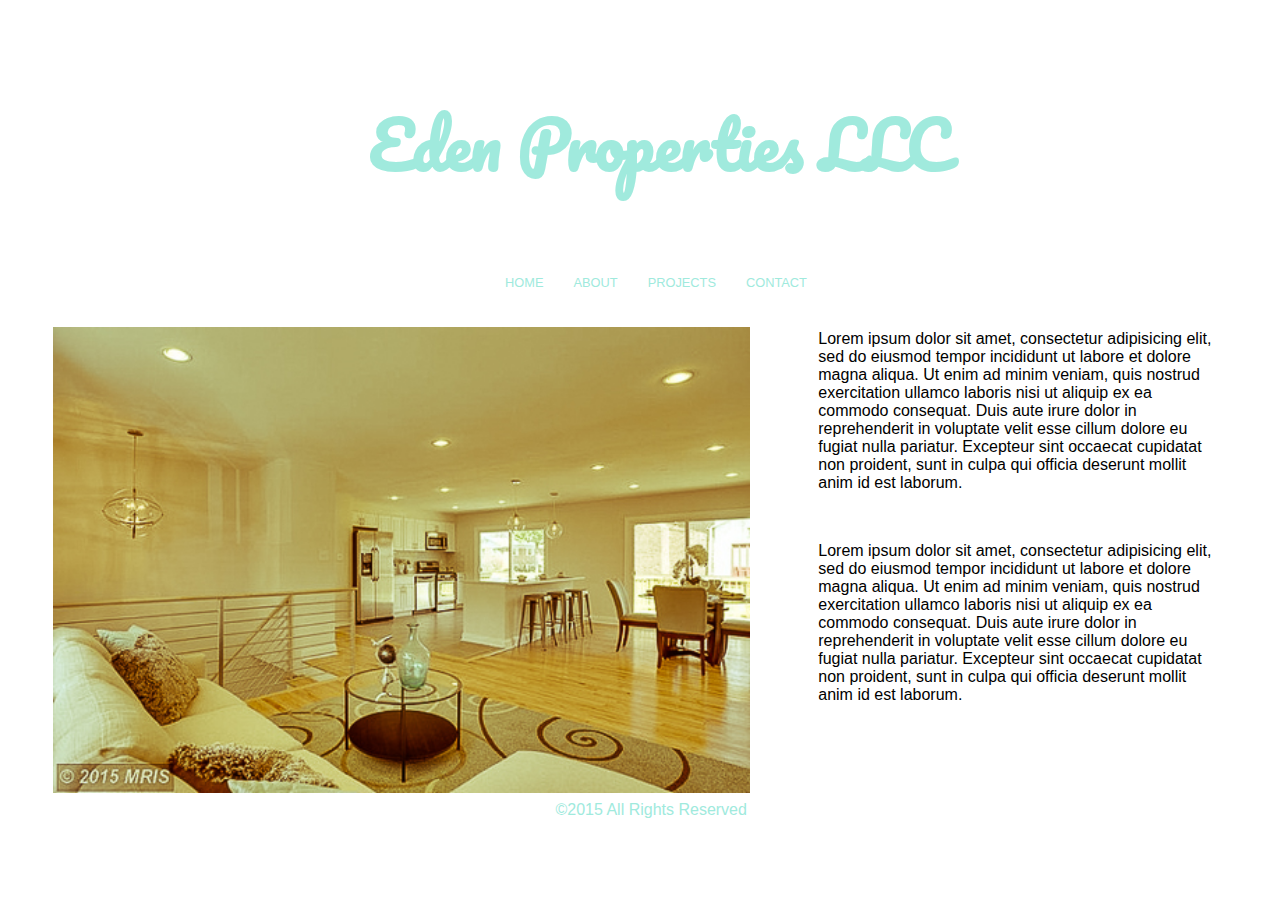
==== commit 1ab3bbe5: "unit9redo" ====
--- a/index.html
+++ b/index.html
@@ -1,73 +1,60 @@
-<!DOCTYPE html5>
+<!DOCTYPE html>
 <html>
-
 <head>
-	<title>EDEN PROPERTIES LLC</title>
+	<title>Eden Properties LLC</title>
 	<link rel="stylesheet" type="text/css" href="css/styles.css">
-	<link rel="stylesheet" type="text/css" href="css/reset.css">
-	<link href='http://fonts.googleapis.com/css?family=Lato:100,300,400,700,900,100italic,300italic,400italic,700italic,900italic' rel='stylesheet' type='text/css'>
+	<link href='http://fonts.googleapis.com/css?family=Pacifico' rel='stylesheet' type='text/css'>
+	<meta name="viewport" content="initial-scale=1.0, width=device-width" />
 </head>
 
 <body>
 	<div class="wrapper">
-		<div class="header">
-			<div class="h1">Eden Properties LLC</div>
-		</div>
-		<div class="nav">
-			<ul>
-				<li>HOME</li>
-				<li>ABOUT</li>
-				<li>PROJECTS</li>
-				<li>CONTACT</li>
-			</ul>
-		</div>
+		<header>
+			<h1>Eden Properties LLC</h1>
+		</header>
 
-		<div class="main">
-			<div class="content">
-			<br>
-			<br>
-			<br>
-			<br>
-			<br>
-			<br>
-			<br>
-			<br>
-			<br>
-			<br>
-			<br>
-			<br>
-			<br>
-			<br>
-			<br>
-			<br>
-			<br>
-			<br>
-			<br>
-			<br>
-			<br>
-			<br>
-			<br>
-			<br>
-			<br>
-			<br>
-			<br>
+			<nav>
+			<a href="index.html">HOME</a>
+			<a href="about.html">ABOUT</a>
+			<a href="#">PROJECTS</a>
+			<a href="#">CONTACT</a>
+		</nav>
+
+		<clear><br></clear>
+
+	<div class="copy">
+		<main>
+			<p>
+			<a class="hero" href="index.html"><img src="images/livingroomyellow.jpg" title="living room and kitchen renovation" alt="interior of home">
+			</a>
 			</p>
-		</div>
+		</main>
 
-		<div class="aside"><p>Lorem ipsum dolor sit amet, consectetur adipisicing elit, sed do eiusmod
+		
+
+		<aside>
+		<p>Lorem ipsum dolor sit amet, consectetur adipisicing elit, sed do eiusmod
 		tempor incididunt ut labore et dolore magna aliqua. Ut enim ad minim veniam,
 		quis nostrud exercitation ullamco laboris nisi ut aliquip ex ea commodo
 		consequat. Duis aute irure dolor in reprehenderit in voluptate velit esse
 		cillum dolore eu fugiat nulla pariatur. Excepteur sint occaecat cupidatat non
 		proident, sunt in culpa qui officia deserunt mollit anim id est laborum.
-		Lorem ipsum dolor sit amet, consectetur adipisicing elit, sed do eiusmod
-		tempor incididunt.
 		</p>
-		</div>
-		</div>
-
-		<div class="footer">&copy;2015 All Rights Reserved</div>
+		<br>
+		<p class="p2">Lorem ipsum dolor sit amet, consectetur adipisicing elit, sed do eiusmod
+		tempor incididunt ut labore et dolore magna aliqua. Ut enim ad minim veniam,
+		quis nostrud exercitation ullamco laboris nisi ut aliquip ex ea commodo
+		consequat. Duis aute irure dolor in reprehenderit in voluptate velit esse
+		cillum dolore eu fugiat nulla pariatur. Excepteur sint occaecat cupidatat non
+		proident, sunt in culpa qui officia deserunt mollit anim id est laborum.
+		</p>
+		<br>
+		</aside>
 	</div>
 
+		<footer>&copy;2015 All Rights Reserved
+		</footer>
+
+	</div>
 </body>
 </html>--- a/css/styles.css
+++ b/css/styles.css
@@ -1,97 +1,339 @@
+@import url(https://fonts.googleapis.com/css?family=Pacifico);
+
+*	{
+	margin: 0;
+	padding: 0;
+}
+
+
 body	{
-	background-color: #ddd;
-	font-size:100%;
+	font-size: 100%;
+	font-family: 'helvetica-neue', sans-serif;
 }
 
 .wrapper	{
-	width:91%;
-	margin: 2em auto;
-}
-
-.header	{
+	width: 95%;
+	margin: 1em;
+	padding: 1em;
+
+}
+
+header	{
+	display: inline;
+	clear: both;
+	width: 100%;
+	background-color: #fff;
+	margin: 0;
+	padding: .2em;
+	font-family: 'helvetica-neue', sans-serif;
+	font-size: 2em;
+}
+
+h1	{
+	font-family: 'Pacifico', cursive;
+	font-size: 2em;
 	display: block;
-	width: 87%;
-	background-color: #aaa;
-	border:.05em solid #000;
-	margin: .2em auto;
-	padding: 2em;
-	font-family: 'Lato', sans-serif;
-	font-size: 2em;
-}
-
-.h1	{
+	width: 100%;
+	padding: .2em;
+	margin: .1em;
+	color: #a0eadd;
+	text-align: center;
+}
+
+nav	{
+	clear: both;
+	width: 100%;
+	display: inline;
+	font-size: 1em;
+	float: left;
+	background-color: #fff;
+	padding: 1em;
+	text-align: center;
+	text-decoration: none;
+	color: #a0eadd;
+	text-align: center;
+}
+
+nav	a	{ 
+	display: inline;
+	width: 20%;
+	padding: 1em;
+	background-color: #fff;
+	font-size: .8em;
+	padding: 1em;
+	text-decoration: none;
+	color: #a0eadd;
+	text-align: center;
+}
+
+
+nav a:hover	{
+	width: 100%;
+	background-color: #f4f4c0;
+	padding: 1em;
+}
+
+.copy	{
+	width: 100%;
+}
+
+main	{
+	width: 60%;
+	clear: both;
+	float: left;
+	padding: .2em;
+	background-color: #fff;
+	margin: .1em;
+}
+
+.hero	{
+	width: 100%;
+}
+
+img	{
+width: 100%;
+line-height: 100%;
+float: left;
+display: block;
+}
+
+aside	{
+	font-size: 1em;
+	width: 36%;
+	float: right;
+	padding: .2em;
+	background-color: #fff;
+	margin: .3em;
+	border: .1em;
+	
+}
+
+p {
+	clear: both;
+	background-color: #fff;
+	padding: 1em;
+}
+
+.links	{
+	clear: both;
+	width: 100%;
+	display: inline;
+	text-align: center;
+	margin: .5em;
+	padding: .5em;
+}
+
+#facebook	{
+	width: 13%;
+	float: left;
+	text-align: center;
+	padding: .5em 3em;
+	margin: 0 1em;
+	text-decoration: center;
+}
+
+#twitter	{
+	width: 13%;
+	float: left;
+	text-align: center;
+	padding: .5em 3em;
+	margin: 0 1em;
+}
+
+#instagram	{
+	width: 13%;
+	float: left;
+	text-align: center;
+	padding: .5em 3em;
+	margin: 0 1em;
+}
+#youtube	{
+	width: 13%;
+	float: left;
+	text-align: center;
+	padding: .5em 3em;
+	margin: 0 1em;
+}
+
+footer	{
+	clear: both;
+	width: 100%;
+	text-align: center;
+	background-color: #fff;
+	margin: .5em;
+	padding: .2em;
+	background-color: ##daeaa0;
+	color: #a0eadd;
+}
+
+
+
+@media screen and (max-width:700px)	{
+	body	{
+		font-size: 14px;
+	}
+
+	header	{
+		display: block;
+	}
+	h1	{
+		font-size:	1.5em;
+	}
+
+	nav a	{
+		width: auto;
+		display: block;
+		background-color: #f4f4c0;
+	}
+
+	nav a:hover	{
+		background-color: #fff;
+	}
+
+.hero	{
+	width: auto;
+	float: none;
+	text-align: center;
 	display: block;
-	text-align: center;
-	color: #43f6e0;
-	padding: 1em;
-	
-}
-
-.nav	{
-	display: block;
-	width: 93%;
-	border: .1em solid black;
-	padding: 1.8em;
-	background-color: #aaa;
-	font-family: 'Lato', sans-serif;
-	margin: .2em auto;
-}
-
-li	{
-	width: 24%;
-	display: block;
-	float: left;
-	background-color: #aaa;
-	padding: 2em;
-	text-align: center;
-}
-
-.main	{
-	clear: both;
-	width: 98%;
-	margin: .1 auto;
-	padding: .2em;
-}
-
-.content	{
-	width: 76%;
-	float: left;
-	border: .1em solid #000;
+}
+
+aside	{
+	width: auto;
+	float: none;
+}
+
+.links	{
+	clear: both;
+	width: auto%;
+	display: inline;
+	text-align: center;
+	margin: .5em;
 	padding: .5em;
-	background-color: #aaa;
-	margin: .1em .1em .1em .1em;
-}
-
-img src	{
-	width:20%;
-}
-
-.aside	{
-	width:20%;
-	float: left;
-	border: .1em solid #000;
-	padding: .5em .5em .1em .5em;
-	background-color: #aaa;
-	margin: .1em .1em .4em .1em;
-	line-height:1.2em;
-}
-
-p	{
-	width:76%;
-	font-family: 'Lato', sans-serif;
-	padding: 0;
-	background-color: #aaa;
-}
-
-.footer	{
-	clear: both;
-	width:95%;
-	text-align: center;
-	border:.1em solid #000;
-	background-color: #aaa;
-	font-family: 'Lato', sans-serif;
-	margin: .1em .1em .1em 1em;
-	padding: 1em;
-	background-color: #aaa;
-	color: #43f6e0;
-}+}
+
+#facebook	{
+	width: 10%;
+	float: left;
+	text-align: center;
+	padding: .5em 1em;
+	margin: 0 em;
+	text-decoration: center;
+}
+
+#twitter	{
+	width: 10%;
+	float: left;
+	text-align: center;
+	padding: .5em 1em;
+	margin: 0 1em;
+}
+
+#instagram	{
+	width: 10%;
+	float: left;
+	text-align: center;
+	padding: .5em 1em;
+	margin: 0 1em;
+}
+#youtube	{
+	width: 10%;
+	float: left;
+	text-align: center;
+	padding: .5em 1em;
+	margin: 0 1em;
+}
+
+
+@media screen and (max-width:500px)	{
+	body	{
+		font-size:12px;
+	}
+
+	header	{
+		display: block;
+	}
+
+	h1	{
+		width: auto;
+		font-size: 1em;
+		text-align: center;
+	}
+
+	nav a	{
+		width: auto;
+		display: block;
+		background-color: #f4f4c0;
+	}
+
+	nav a:hover	{
+		width: auto;
+		background-color: #fff;
+	}
+
+	.links	{
+		padding: .2em;
+		display: inline;
+	}
+
+	main	{
+		width: auto;
+		float: none;
+		text-align: center;
+	}
+
+	.hero	{
+		width: auto;
+		float: none;
+		text-align: center;
+	}
+
+	p	{
+		width: auto;
+		float: none;
+	}
+
+	.p2	{
+		display: none;
+	}
+
+	.links	{
+	clear: both;
+	width: auto%;
+	display: inline;
+	text-align: center;
+	margin: .5em;
+	padding: .5em;
+}
+
+#facebook	{
+	width: 10%;
+	float: left;
+	text-align: center;
+	padding: .5em 1em;
+	margin: 0 em;
+	text-decoration: center;
+}
+
+#twitter	{
+	width: 10%;
+	float: left;
+	text-align: center;
+	padding: .5em 1em;
+	margin: 0 1em;
+}
+
+#instagram	{
+	width: 10%;
+	float: left;
+	text-align: center;
+	padding: .5em 1em;
+	margin: 0 1em;
+}
+#youtube	{
+	width: 10%;
+	float: left;
+	text-align: center;
+	padding: .5em 1em;
+	margin: 0 1em;
+}
+}
